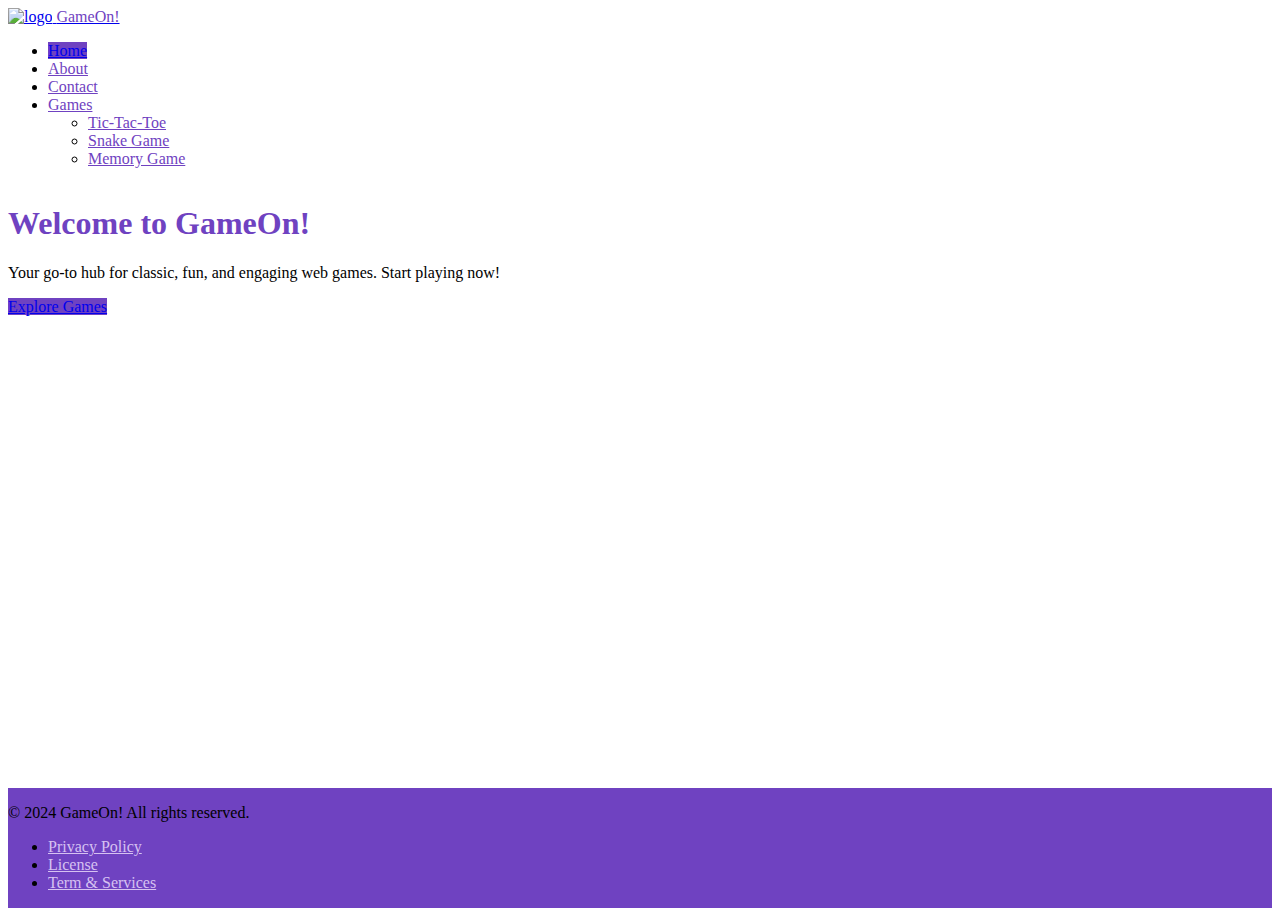
==== index.html @ 3a427b95 "Create index.html" ====
<!DOCTYPE html>
<html lang="en">
<head>
    <meta charset="UTF-8">
    <meta name="viewport" content="width=device-width, initial-scale=1.0">
    <title>GameOn! - Play & Enjoy</title>
    <link href="https://cdn.jsdelivr.net/npm/bootstrap@5.0.2/dist/css/bootstrap.min.css" rel="stylesheet" integrity="sha384-EVSTQN3/azprG1Anm3QDgpJLIm9Nao0Yz1ztcQTwFspd3yD65VohhpuuCOmLASjC" crossorigin="anonymous">
    <style>
        html, body {
            height: 100%;
        }
        body {
            display: flex;
            flex-direction: column;
        }
        .content {
            flex: 1;
        }
        footer {
            position: relative;
            bottom: 0;
            width: 100%;
        }

        /* Purple Theme */
        .bg-purple {
            background-color: #6f42c1 !important;
        }
        .text-purple {
            color: #6f42c1 !important;
        }
        .btn-primary {
            background-color: #6f42c1;
            border-color: #6f42c1;
        }
        .btn-primary:hover {
            background-color: #5a359e;
            border-color: #5a359e;
        }
        .text-light-purple {
            color: #d6c1f1 !important;
        }
        .nav-pills .nav-link.active {
            background-color: #6f42c1;
        }
    </style>
</head>
<body>
    <!-- Header Section -->
    <div class="container">
        <header class="d-flex flex-wrap justify-content-between align-items-center py-3 mb-4 border-bottom">
            <a href="index.html" class="d-flex align-items-center mb-3 mb-md-0 text-dark text-decoration-none">
                <img src="images/logor.png" alt="logo" height="50" class="me-2">
                <span class="fs-4 text-purple">GameOn!</span>
            </a>

            <ul class="nav nav-pills">
                <li class="nav-item"><a href="index.html" class="nav-link active" aria-current="page">Home</a></li>
                <li class="nav-item"><a href="about.html" class="nav-link text-purple">About</a></li>
                <li class="nav-item"><a href="contact.html" class="nav-link text-purple">Contact</a></li>
                <!-- Dropdown menu -->
                <li class="nav-item dropdown">
                    <a class="nav-link dropdown-toggle text-purple" href="#" id="navbarDropdown" role="button" data-bs-toggle="dropdown" aria-expanded="false">
                        Games
                    </a>
                    <ul class="dropdown-menu">
                        <li><a class="dropdown-item text-purple" href="./tic-tac-toe/tic-tac-toe.html" target="_blank">Tic-Tac-Toe</a></li>
                        <li><a class="dropdown-item text-purple" href="./snake game/snake.html" target="_blank">Snake Game</a></li>
                        <li><a class="dropdown-item text-purple" href="#" target="_blank">Memory Game</a></li>
                    </ul>
                </li>
            </ul>
        </header>
    </div>

    <!-- Hero Section -->
    <section class="content bg-light text-center py-5">
        <div class="container">
            <h1 class="display-4 text-purple">Welcome to GameOn!</h1>
            <p class="lead">Your go-to hub for classic, fun, and engaging web games. Start playing now!</p>
            <a href="game_gallary.html" class="btn btn-primary btn-lg">Explore Games</a>
        </div>
    </section>

    <!-- Footer Section -->
    <footer class="bg-purple text-light py-3">
        <div class="container text-center">
            <p>&copy; 2024 GameOn! All rights reserved.</p>
            <ul class="list-inline">
                <li class="list-inline-item"><a href="policy.html" class="text-light-purple">Privacy Policy</a></li>
                <li class="list-inline-item"><a href="license.html" class="text-light-purple">License</a></li>
                <li class="list-inline-item"><a href="conditions.html" class="text-light-purple">Term & Services</a></li>
            </ul>
        </div>
    </footer>

    <script src="https://cdn.jsdelivr.net/npm/bootstrap@5.0.2/dist/js/bootstrap.bundle.min.js" integrity="sha384-MrcW6ZMFYlzcLA8Nl+NtUVF0sA7MsXsP1UyJoMp4YLEuNSfAP+JcXn/tWtIaxVXM" crossorigin="anonymous"></script>
</body>
</html>
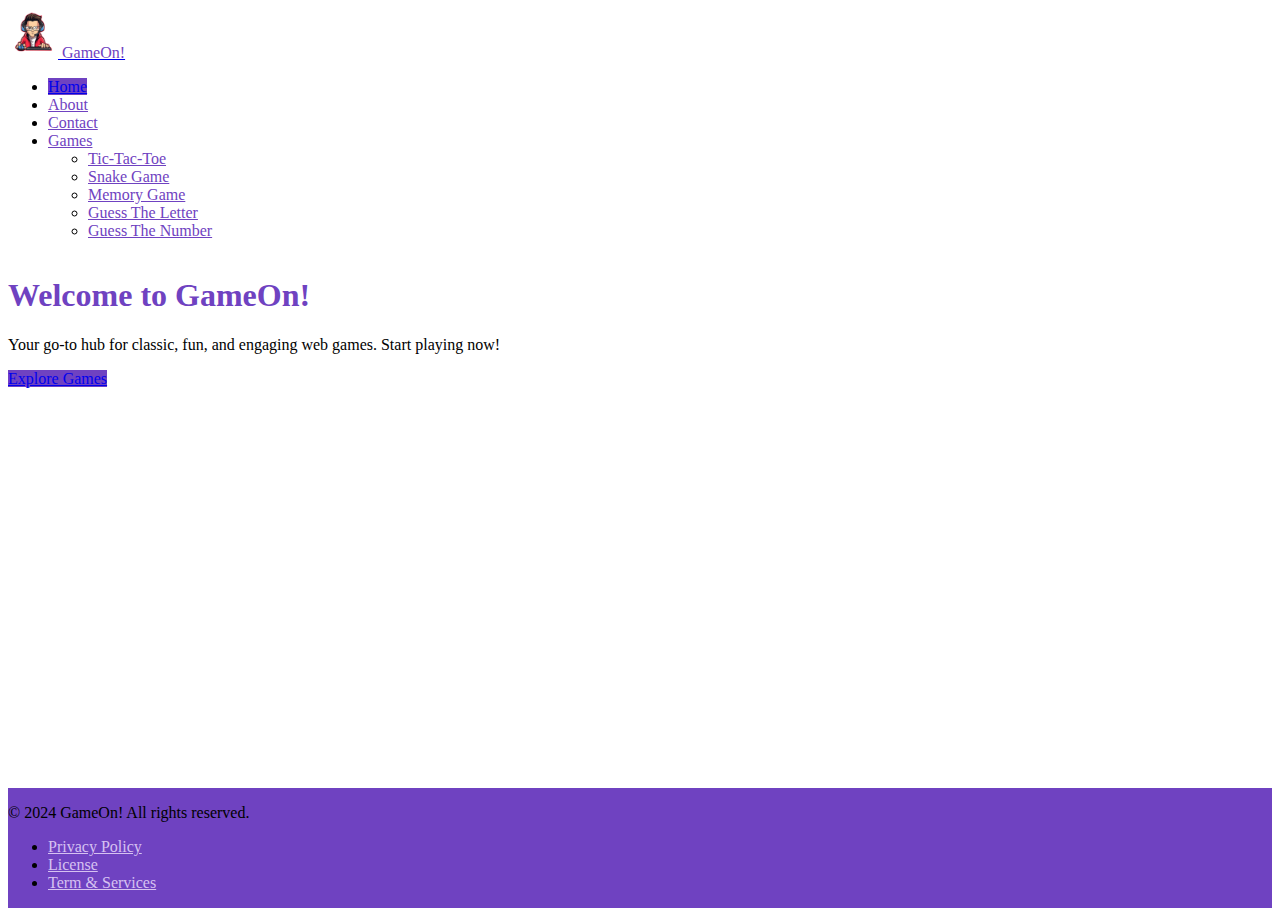
==== commit 5b29a074: "Update index.html" ====
--- a/index.html
+++ b/index.html
@@ -66,7 +66,9 @@
                     <ul class="dropdown-menu">
                         <li><a class="dropdown-item text-purple" href="./tic-tac-toe/tic-tac-toe.html" target="_blank">Tic-Tac-Toe</a></li>
                         <li><a class="dropdown-item text-purple" href="./snake game/snake.html" target="_blank">Snake Game</a></li>
-                        <li><a class="dropdown-item text-purple" href="#" target="_blank">Memory Game</a></li>
+                        <li><a class="dropdown-item text-purple" href="/Memory game/memory.html" target="_blank">Memory Game</a></li>
+                        <li><a class="dropdown-item text-purple" href="./guess the letter/guessLetter.html" target="_blank">Guess The Letter</a></li>
+                        <li><a class="dropdown-item text-purple" href="/guess the number/guessNumber.html" target="_blank">Guess The Number</a></li>
                     </ul>
                 </li>
             </ul>
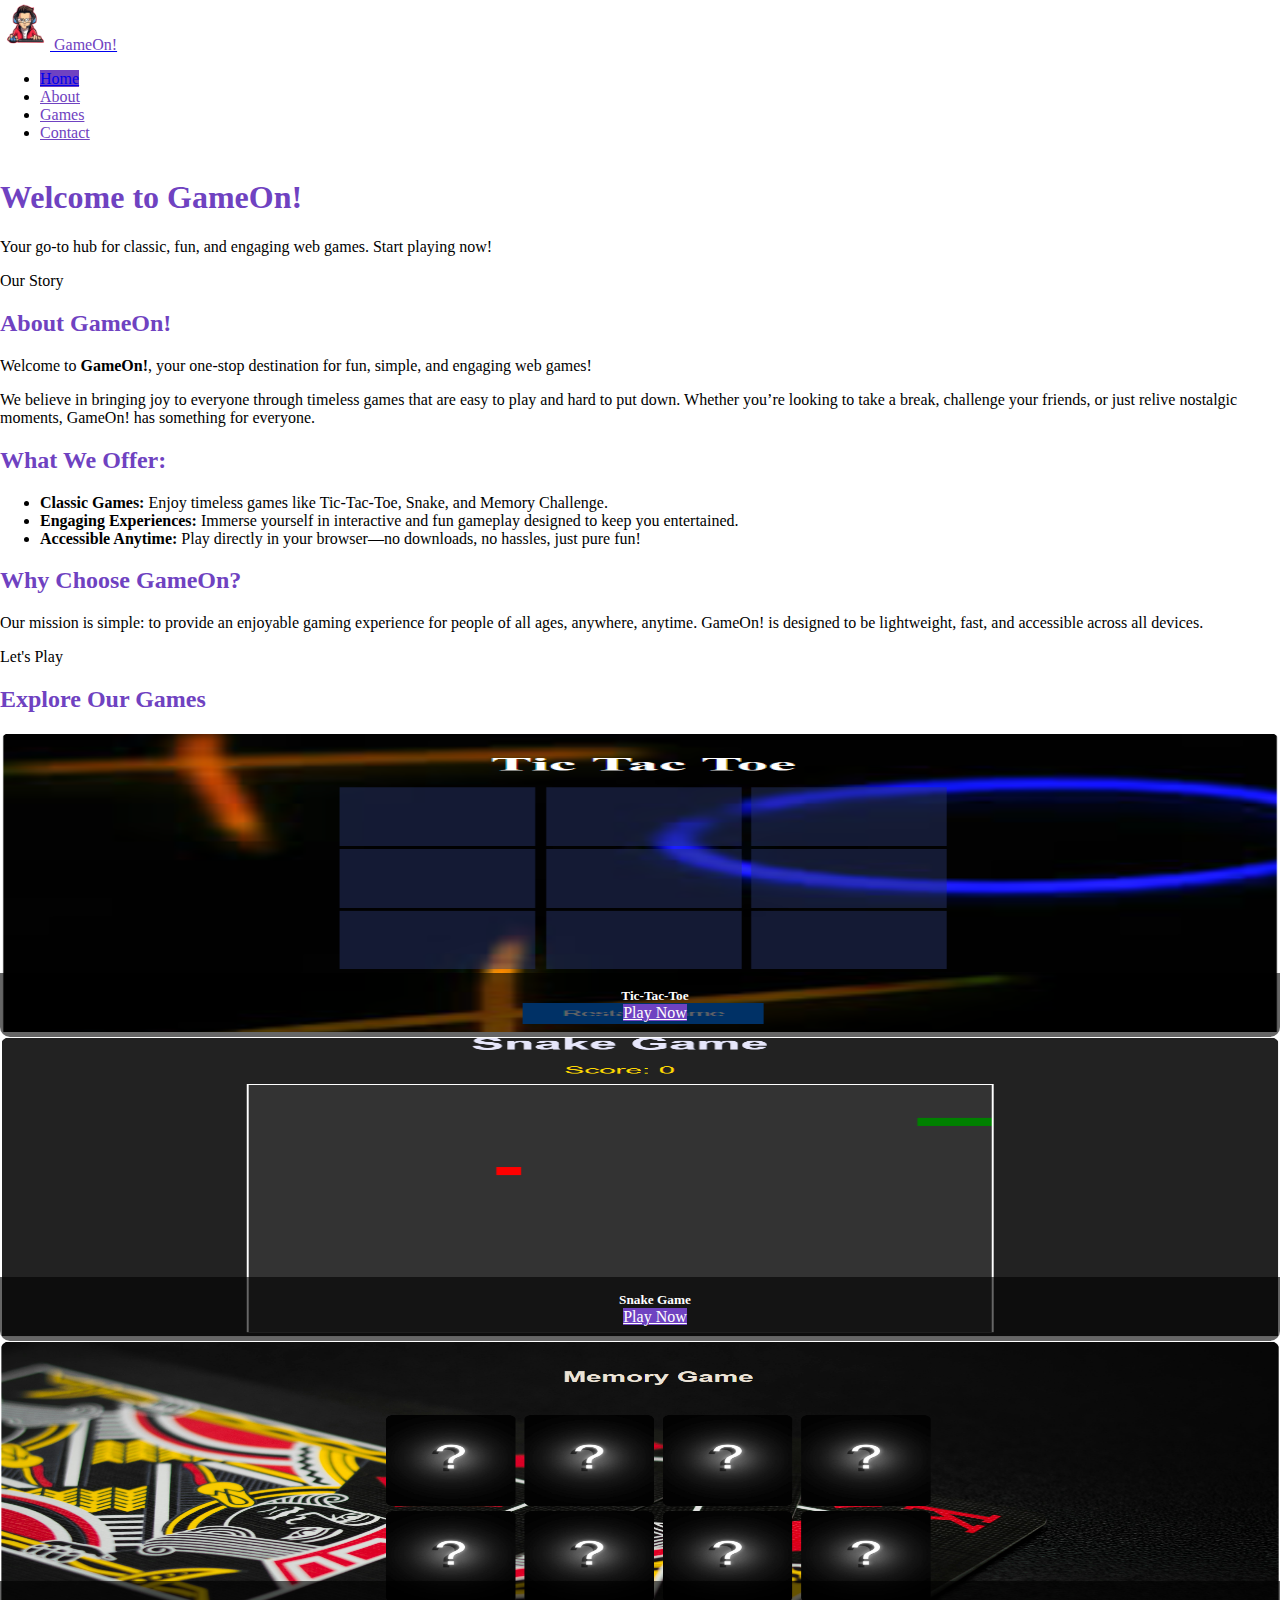
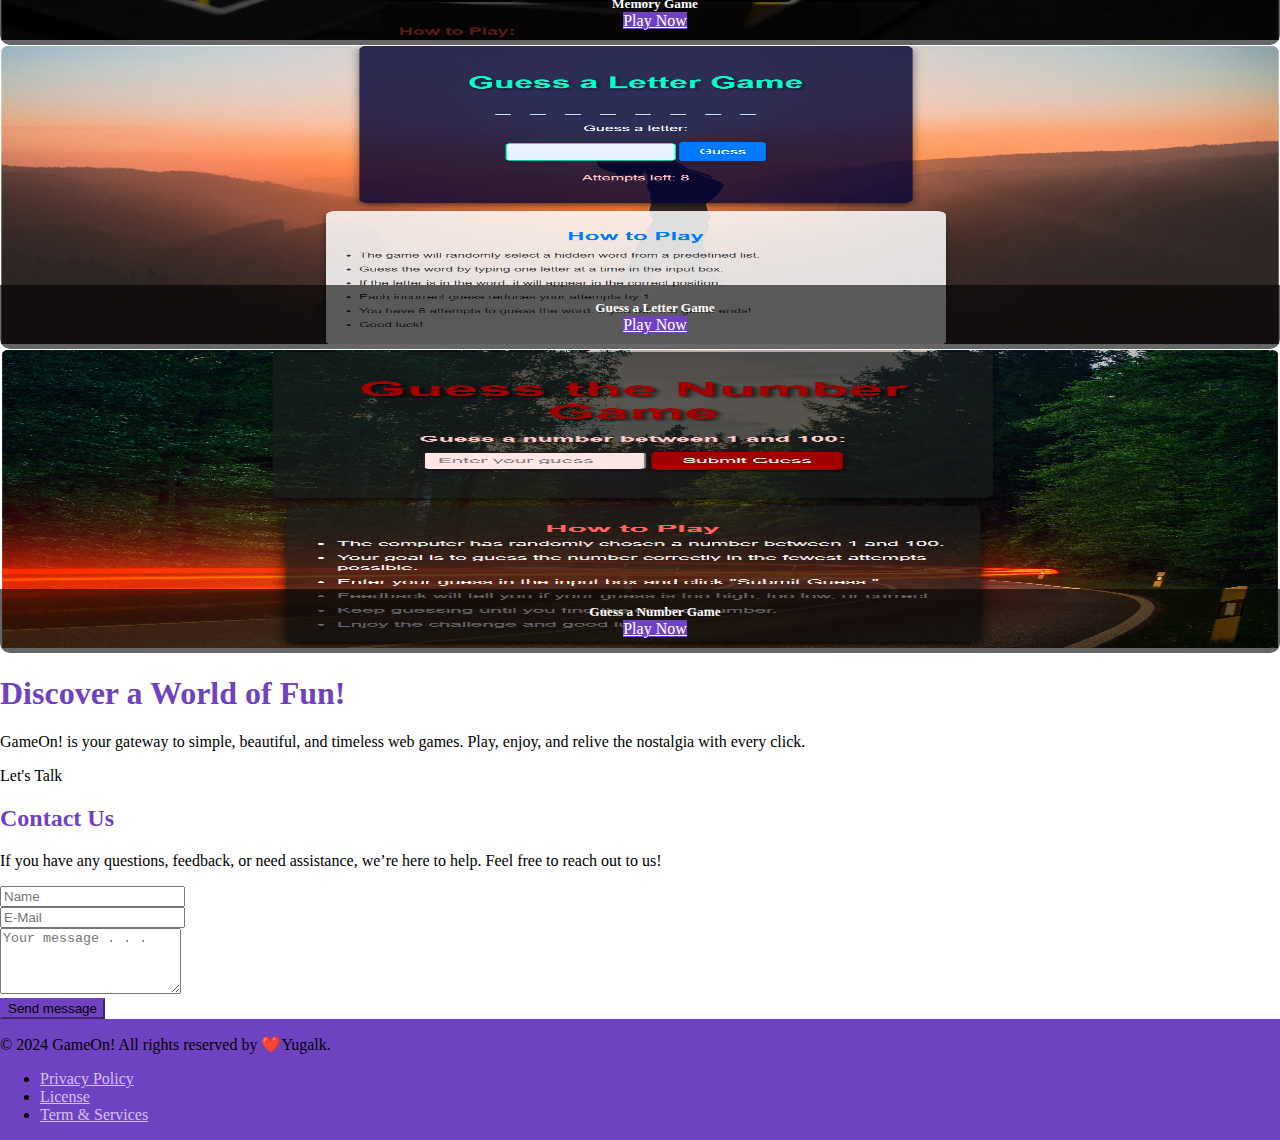
==== commit f77e0fd2: "combine all the webpages in one page and made the navbar sticky" ====
--- a/index.html
+++ b/index.html
@@ -1,101 +1,204 @@
 <!DOCTYPE html>
 <html lang="en">
+
 <head>
     <meta charset="UTF-8">
     <meta name="viewport" content="width=device-width, initial-scale=1.0">
     <title>GameOn! - Play & Enjoy</title>
-    <link href="https://cdn.jsdelivr.net/npm/bootstrap@5.0.2/dist/css/bootstrap.min.css" rel="stylesheet" integrity="sha384-EVSTQN3/azprG1Anm3QDgpJLIm9Nao0Yz1ztcQTwFspd3yD65VohhpuuCOmLASjC" crossorigin="anonymous">
-    <style>
-        html, body {
-            height: 100%;
-        }
-        body {
-            display: flex;
-            flex-direction: column;
-        }
-        .content {
-            flex: 1;
-        }
-        footer {
-            position: relative;
-            bottom: 0;
-            width: 100%;
-        }
-
-        /* Purple Theme */
-        .bg-purple {
-            background-color: #6f42c1 !important;
-        }
-        .text-purple {
-            color: #6f42c1 !important;
-        }
-        .btn-primary {
-            background-color: #6f42c1;
-            border-color: #6f42c1;
-        }
-        .btn-primary:hover {
-            background-color: #5a359e;
-            border-color: #5a359e;
-        }
-        .text-light-purple {
-            color: #d6c1f1 !important;
-        }
-        .nav-pills .nav-link.active {
-            background-color: #6f42c1;
-        }
-    </style>
+    <link rel="icon" href="./images/logor.png" type="image">
+    <link href="https://cdn.jsdelivr.net/npm/bootstrap@5.0.2/dist/css/bootstrap.min.css" rel="stylesheet"
+        integrity="sha384-EVSTQN3/azprG1Anm3QDgpJLIm9Nao0Yz1ztcQTwFspd3yD65VohhpuuCOmLASjC" crossorigin="anonymous">
+    <link rel="stylesheet" href="style.css">
 </head>
+
 <body>
+
     <!-- Header Section -->
-    <div class="container">
-        <header class="d-flex flex-wrap justify-content-between align-items-center py-3 mb-4 border-bottom">
-            <a href="index.html" class="d-flex align-items-center mb-3 mb-md-0 text-dark text-decoration-none">
+    <!-- Sticky Navbar -->
+    <nav class="navbar sticky-top navbar-light bg-light border-bottom">
+        <div class="container">
+            <a href="index.html" class="navbar-brand d-flex align-items-center">
                 <img src="images/logor.png" alt="logo" height="50" class="me-2">
                 <span class="fs-4 text-purple">GameOn!</span>
             </a>
-
             <ul class="nav nav-pills">
-                <li class="nav-item"><a href="index.html" class="nav-link active" aria-current="page">Home</a></li>
-                <li class="nav-item"><a href="about.html" class="nav-link text-purple">About</a></li>
-                <li class="nav-item"><a href="contact.html" class="nav-link text-purple">Contact</a></li>
-                <!-- Dropdown menu -->
-                <li class="nav-item dropdown">
-                    <a class="nav-link dropdown-toggle text-purple" href="#" id="navbarDropdown" role="button" data-bs-toggle="dropdown" aria-expanded="false">
-                        Games
-                    </a>
-                    <ul class="dropdown-menu">
-                        <li><a class="dropdown-item text-purple" href="./tic-tac-toe/tic-tac-toe.html" target="_blank">Tic-Tac-Toe</a></li>
-                        <li><a class="dropdown-item text-purple" href="./snake game/snake.html" target="_blank">Snake Game</a></li>
-                        <li><a class="dropdown-item text-purple" href="/Memory game/memory.html" target="_blank">Memory Game</a></li>
-                        <li><a class="dropdown-item text-purple" href="./guess the letter/guessLetter.html" target="_blank">Guess The Letter</a></li>
-                        <li><a class="dropdown-item text-purple" href="/guess the number/guessNumber.html" target="_blank">Guess The Number</a></li>
-                    </ul>
-                </li>
+                <li class="nav-item"><a href="#home" class="nav-link active" aria-current="page">Home</a></li>
+                <li class="nav-item"><a href="#about" class="nav-link text-purple">About</a></li>
+                <li class="nav-item"><a href="#game-gallary" class="nav-link text-purple">Games</a></li>
+                <li class="nav-item"><a href="#contact" class="nav-link text-purple">Contact</a></li>
             </ul>
-        </header>
-    </div>
-
-    <!-- Hero Section -->
-    <section class="content bg-light text-center py-5">
+        </div>
+    </nav>
+
+    <!-- Home Section -->
+    <section id="home" class="content bg-light text-center py-5">
         <div class="container">
             <h1 class="display-4 text-purple">Welcome to GameOn!</h1>
             <p class="lead">Your go-to hub for classic, fun, and engaging web games. Start playing now!</p>
-            <a href="game_gallary.html" class="btn btn-primary btn-lg">Explore Games</a>
+        </div>
+    </section>
+
+    <!-- About Section -->
+    <section id="about" class="py-5">
+        <div class="container">
+            <div class="row justify-content-center">
+                <div class="col-md-8">
+                    <div class="text-center">
+                        <span class="text-muted">Our Story</span>
+                        <h2 class="display-5 fw-bold text-purple">About GameOn!</h2>
+                        <p class="lead">
+                            Welcome to <strong>GameOn!</strong>, your one-stop destination for fun, simple, and engaging
+                            web games!
+                        </p>
+                        <p>
+                            We believe in bringing joy to everyone through timeless games that are easy to play and hard
+                            to put down. Whether you’re looking to take a break, challenge your friends, or just relive
+                            nostalgic moments, GameOn! has something for everyone.
+                        </p>
+                        <h2 class="text-center text-purple mb-4">What We Offer:</h2>
+                        <ul class="text-start">
+                            <li><strong>Classic Games:</strong> Enjoy timeless games like Tic-Tac-Toe, Snake, and Memory
+                                Challenge.</li>
+                            <li><strong>Engaging Experiences:</strong> Immerse yourself in interactive and fun gameplay
+                                designed to keep you entertained.</li>
+                            <li><strong>Accessible Anytime:</strong> Play directly in your browser—no downloads, no
+                                hassles, just pure fun!</li>
+                        </ul>
+                        <h2 class="text-center text-purple mb-4">Why Choose GameOn?</h2>
+                        <p>
+                            Our mission is simple: to provide an enjoyable gaming experience for people of all ages,
+                            anywhere, anytime. GameOn! is designed to be lightweight, fast, and accessible across all
+                            devices.
+                        </p>
+                    </div>
+                </div>
+            </div>
+        </div>
+    </section>
+
+    <!-- Gallery Section -->
+    <section id="game-gallary" class="container py-5">
+        <span class="text-muted text-center justify-content-center row">Let's Play</span>
+        <h2 class="display-5 fw-bold text-purple text-center text-purple mb-4">Explore Our Games</h2>
+        <div class="row">
+            <!-- Game 1 -->
+            <div class="col-md-4 mb-4">
+                <div class="card game-card">
+                    <img src="images/tic-tac-toe.png" alt="Tic-Tac-Toe" height="300" width="350">
+                    <div class="card-body">
+                        <h5>Tic-Tac-Toe</h5>
+                        <a href="./tic-tac-toe/tic-tac-toe.html" class="btn btn-game">Play Now</a>
+                    </div>
+                </div>
+            </div>
+            <!-- Game 2 -->
+            <div class="col-md-4 mb-4">
+                <div class="card game-card">
+                    <img src="images/snake.png" alt="Snake Game" height="300" width="350">
+                    <div class="card-body">
+                        <h5>Snake Game</h5>
+                        <a href="./snake-game/snake.html" class="btn btn-game">Play Now</a>
+                    </div>
+                </div>
+            </div>
+            <!-- Game 3 -->
+            <div class="col-md-4 mb-4">
+                <div class="card game-card">
+                    <img src="images/memoryCard.png" alt="Memory Game" height="300" width="350">
+                    <div class="card-body">
+                        <h5>Memory Game</h5>
+                        <a href="./Memory-game/memory.html" class="btn btn-game">Play Now</a>
+                    </div>
+                </div>
+            </div>
+            <!-- Game 4 -->
+            <div class="col-md-4 mb-4">
+                <div class="card game-card">
+                    <img src="images/guessLetter.png" alt="Guess a Letter Game" height="300" width="350">
+                    <div class="card-body">
+                        <h5>Guess a Letter Game</h5>
+                        <a href="./guess-the-letter/guessLetter.html" class="btn btn-game">Play Now</a>
+                    </div>
+                </div>
+            </div>
+            <!-- Game 5 -->
+            <div class="col-md-4 mb-4">
+                <div class="card game-card">
+                    <img src="images/guessNumber.png" alt="Guess a number Game" height="300" width="350">
+                    <div class="card-body">
+                        <h5>Guess a Number Game</h5>
+                        <a href="./guess-the-number/guessNumber.html" class="btn btn-game">Play Now</a>
+                    </div>
+                </div>
+            </div>
+        </div>
+    </section>
+    <!-- Cover Section -->
+    <main class="px-3 text-center bg-light py-5">
+        <h1 class="text-purple">Discover a World of Fun!</h1>
+        <p class="lead">GameOn! is your gateway to simple, beautiful, and timeless web games. Play, enjoy, and relive
+            the nostalgia with every click.</p>
+    </main>
+
+    <!-- Main contact area -->
+    <section id="contact" class="py-5 content">
+        <div class="container">
+            <div class="row justify-content-center text-center mb-2 mb-lg-4">
+                <div class="col-lg-8 col-xxl-7">
+                    <span class="text-muted">Let's Talk</span>
+                    <h2 class="display-5 fw-bold mb-3 text-purple">Contact Us</h2>
+                    <p class="lead mb-0">If you have any questions, feedback, or need assistance, we’re here to help.
+                        Feel free to reach out to us!</p>
+                </div>
+            </div>
+            <div class="row justify-content-center">
+                <div class="col-md-10 col-lg-6">
+                    <form>
+                        <div class="row justify-content-center">
+                            <div class="col-md-6">
+                                <div class="mb-3">
+                                    <input class="form-control bg-light" placeholder="Name" type="text" required>
+                                </div>
+                            </div>
+                            <div class="col-md-6">
+                                <div class="mb-3">
+                                    <input class="form-control bg-light" placeholder="E-Mail" type="email" required>
+                                </div>
+                            </div>
+                            <div class="col-md-12">
+                                <div class="mb-3">
+                                    <textarea class="form-control bg-light" placeholder="Your message . . ." rows="4"
+                                        required></textarea>
+                                </div>
+                            </div>
+                            <div class="col-md-4">
+                                <div class="d-grid">
+                                    <button class="btn btn-primary" type="submit">Send message</button>
+                                </div>
+                            </div>
+                        </div>
+                    </form>
+                </div>
+            </div>
         </div>
     </section>
 
     <!-- Footer Section -->
     <footer class="bg-purple text-light py-3">
         <div class="container text-center">
-            <p>&copy; 2024 GameOn! All rights reserved.</p>
+            <p>&copy; 2024 GameOn! All rights reserved by ❤️Yugalk.</p>
             <ul class="list-inline">
                 <li class="list-inline-item"><a href="policy.html" class="text-light-purple">Privacy Policy</a></li>
                 <li class="list-inline-item"><a href="license.html" class="text-light-purple">License</a></li>
-                <li class="list-inline-item"><a href="conditions.html" class="text-light-purple">Term & Services</a></li>
+                <li class="list-inline-item"><a href="conditions.html" class="text-light-purple">Term & Services</a>
+                </li>
             </ul>
         </div>
     </footer>
 
-    <script src="https://cdn.jsdelivr.net/npm/bootstrap@5.0.2/dist/js/bootstrap.bundle.min.js" integrity="sha384-MrcW6ZMFYlzcLA8Nl+NtUVF0sA7MsXsP1UyJoMp4YLEuNSfAP+JcXn/tWtIaxVXM" crossorigin="anonymous"></script>
+    <script src="https://cdn.jsdelivr.net/npm/bootstrap@5.0.2/dist/js/bootstrap.bundle.min.js"
+        integrity="sha384-MrcW6ZMFYlzcLA8Nl+NtUVF0sA7MsXsP1UyJoMp4YLEuNSfAP+JcXn/tWtIaxVXM"
+        crossorigin="anonymous"></script>
 </body>
-</html>
+
+</html>--- a/style.css
+++ b/style.css
@@ -0,0 +1,78 @@
+html, body { 
+    margin: 0;
+    overflow:visible;
+    }
+    body {
+    display: flex;
+    flex-direction: column;
+    }
+    .content {
+    flex: 1;
+    height: auto;
+    }
+    header {
+        position: sticky;
+        top: 0;
+        z-index: 1020; 
+        width: 100%;
+        background-color: white;  
+    }
+    
+    footer {
+    position: relative;
+    bottom: 0;
+    width: 100%;
+    }
+    
+    /* Purple Theme */
+    .bg-purple {
+    background-color: #6f42c1 !important;
+    }
+    .text-purple {
+    color: #6f42c1 !important;
+    }
+    
+    .btn-game {
+        background-color: #6f42c1;
+        color: white;
+        border: none;
+    }
+    .btn-primary {
+    background-color: #6f42c1;
+    border-color: #6f42c1;
+    }
+    .btn-primary:hover {
+    background-color: #5a359e;
+    border-color: #5a359e;
+    }
+    .text-light-purple {
+    color: #d6c1f1 !important;
+    }
+    .nav-pills .nav-link.active {
+    background-color: #6f42c1;
+    }
+    
+    .game-card {
+    position: relative;
+    overflow: hidden;
+    border-radius: 10px;
+    }
+    .game-card img {
+    width: 100%;
+    transition: transform 0.3s ease;
+    }
+    .game-card:hover img {
+    transform: scale(1.1);
+    }
+    .game-card .card-body {
+    background-color: rgba(0, 0, 0, 0.6);
+    position: absolute;
+    bottom: 0;
+    width: 100%;
+    text-align: center;
+    color: white;
+    padding: 15px;
+    }
+    .game-card .card-body h5 {
+    margin: 0;
+    } 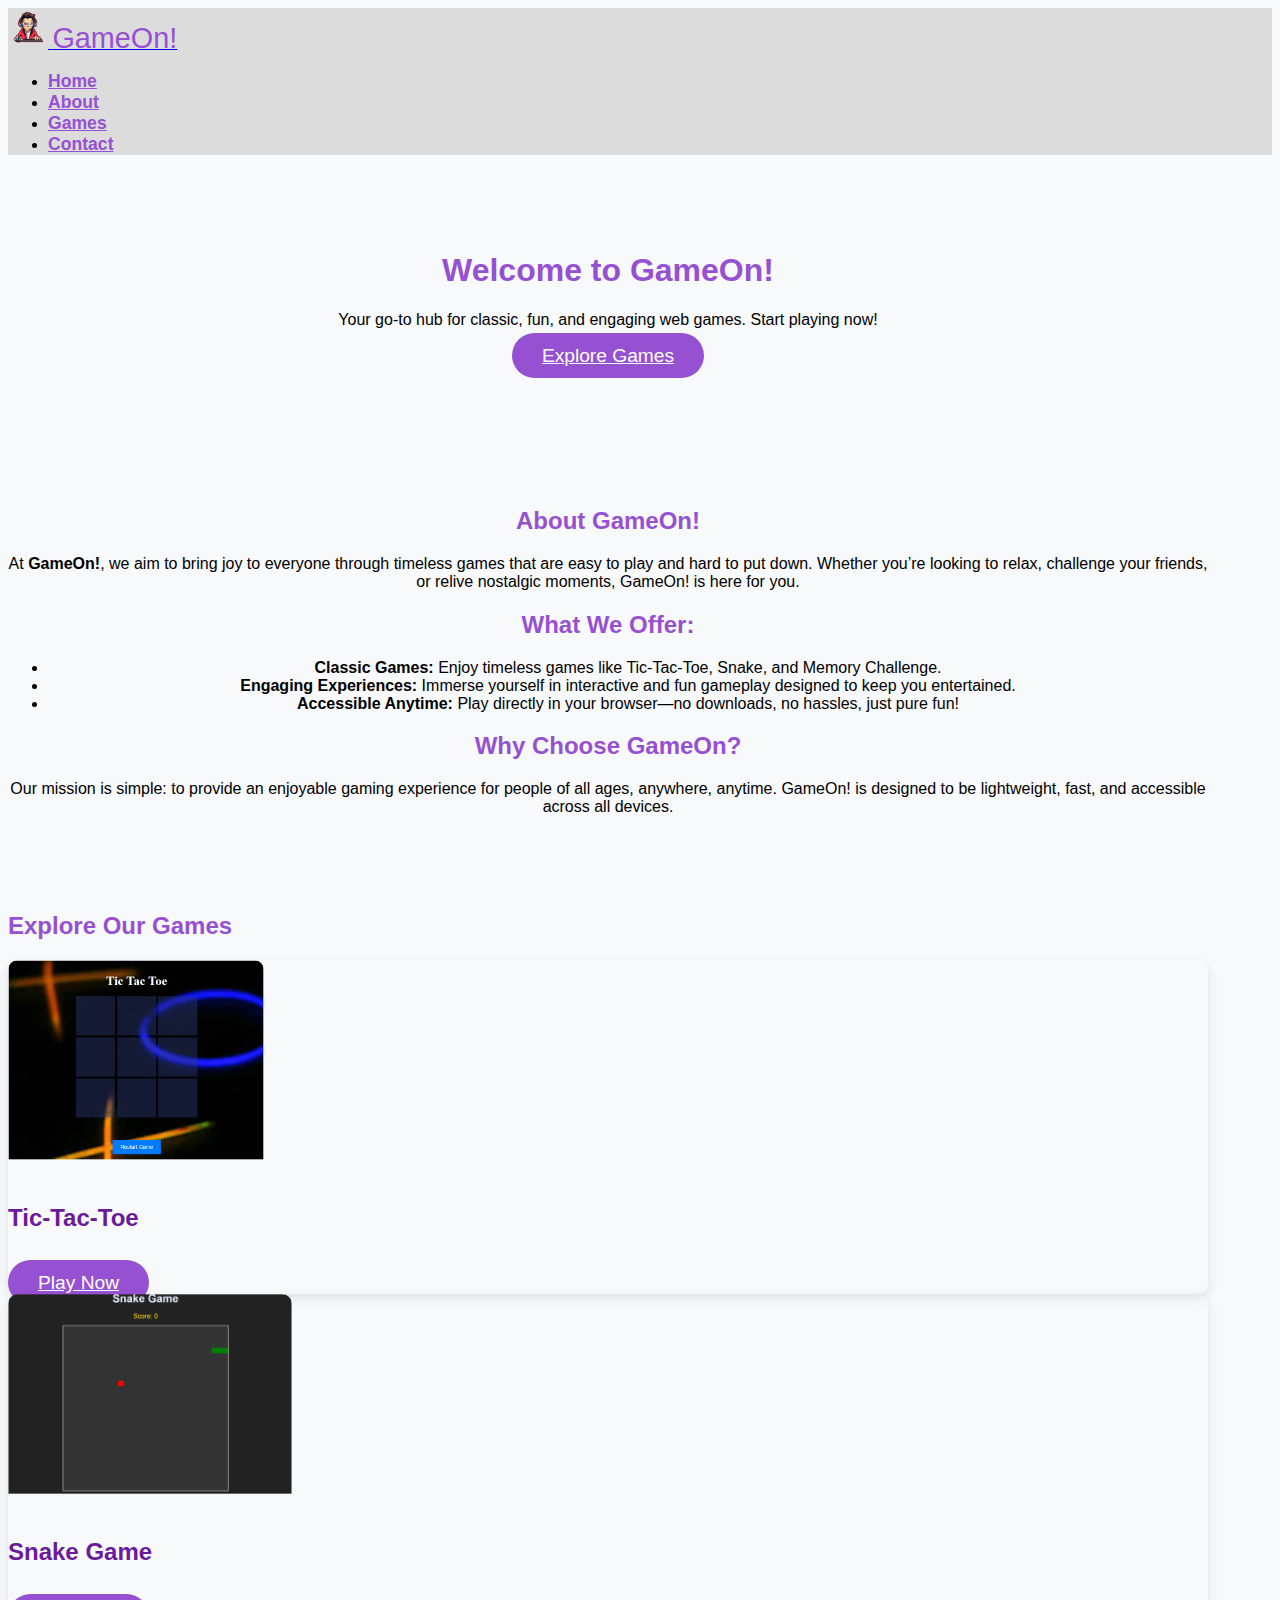
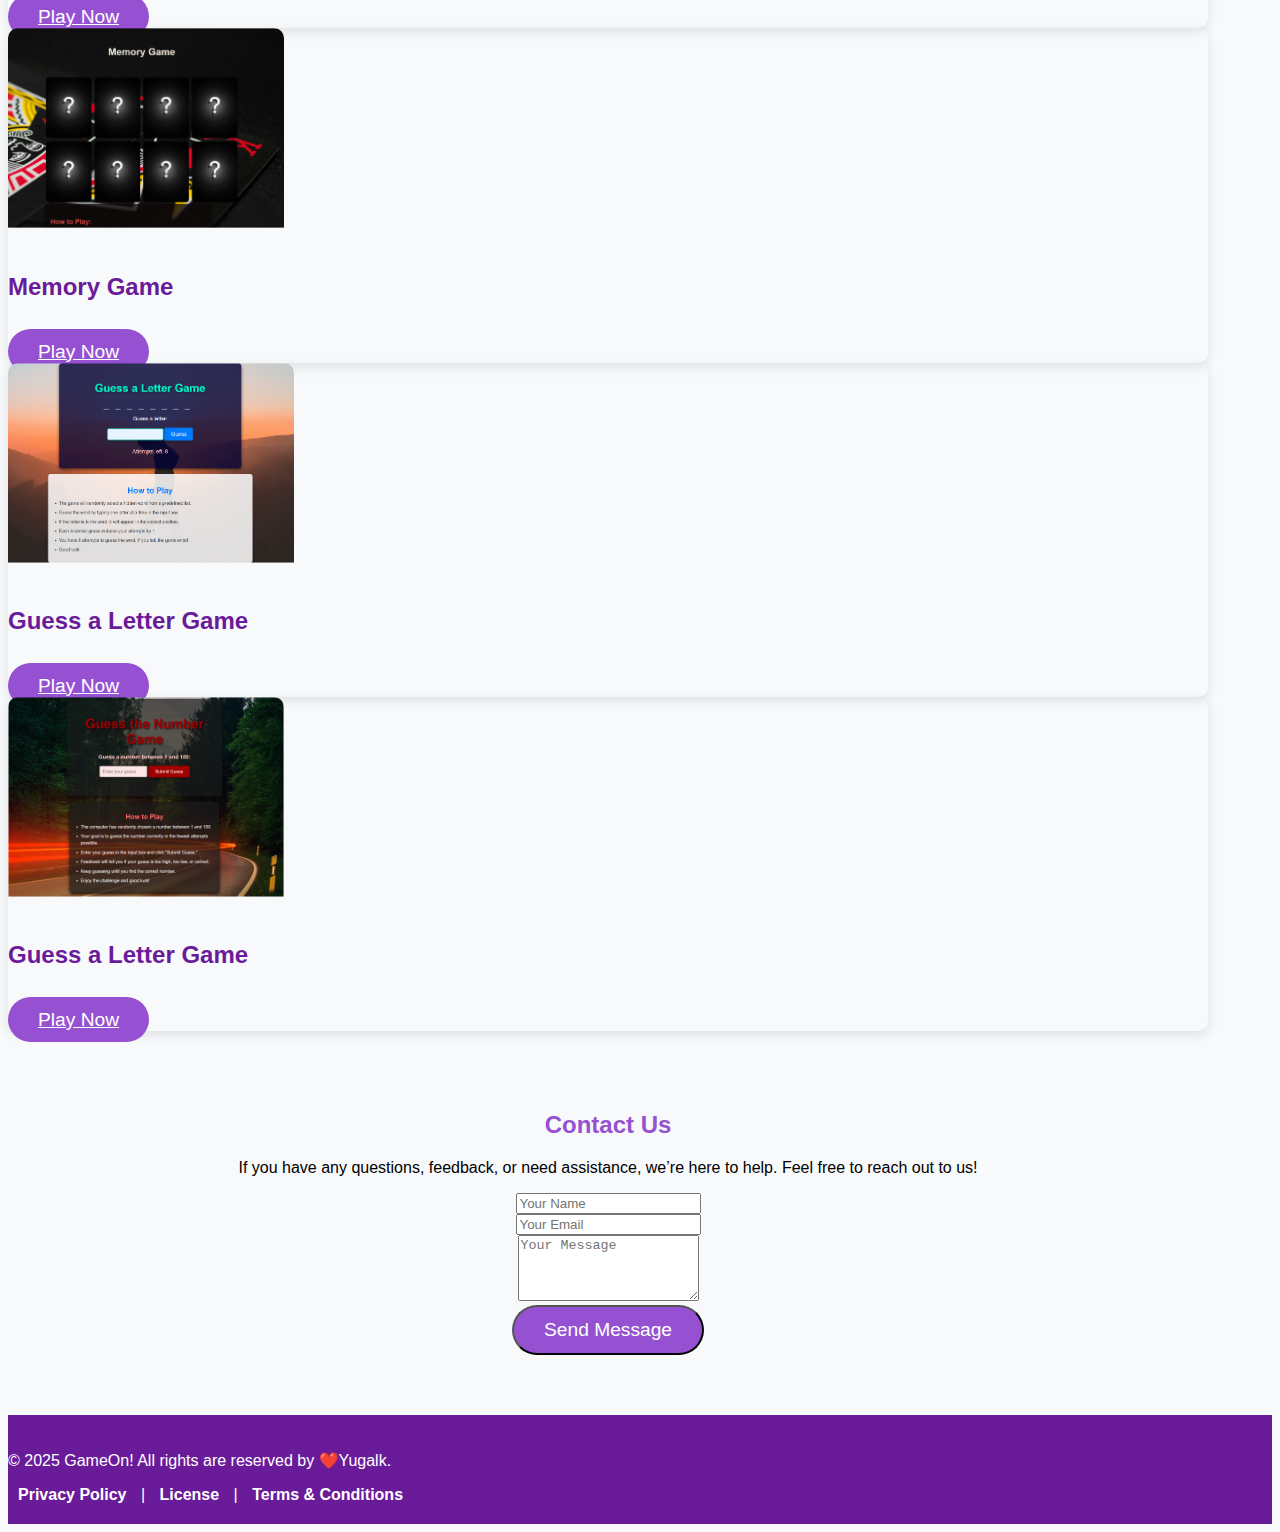
==== commit e463b6c6: "make the template good" ====
--- a/index.html
+++ b/index.html
@@ -5,199 +5,152 @@
     <meta charset="UTF-8">
     <meta name="viewport" content="width=device-width, initial-scale=1.0">
     <title>GameOn! - Play & Enjoy</title>
-    <link rel="icon" href="./images/logor.png" type="image">
+    <link rel="icon" href="./images/logor.png" type="image/png">
     <link href="https://cdn.jsdelivr.net/npm/bootstrap@5.0.2/dist/css/bootstrap.min.css" rel="stylesheet"
         integrity="sha384-EVSTQN3/azprG1Anm3QDgpJLIm9Nao0Yz1ztcQTwFspd3yD65VohhpuuCOmLASjC" crossorigin="anonymous">
-    <link rel="stylesheet" href="style.css">
+    <link rel="stylesheet" href="./style.css">
+
 </head>
 
 <body>
-
     <!-- Header Section -->
-    <!-- Sticky Navbar -->
-    <nav class="navbar sticky-top navbar-light bg-light border-bottom">
+    <nav class="navbar sticky-top navbar-expand-lg navbar-dark">
         <div class="container">
-            <a href="index.html" class="navbar-brand d-flex align-items-center">
-                <img src="images/logor.png" alt="logo" height="50" class="me-2">
-                <span class="fs-4 text-purple">GameOn!</span>
+            <a href="./index.html" class="navbar-brand d-flex align-items-center">
+                <img src="./images/logor.png" alt="logo" class="me-2" width="40">
+                <span>GameOn!</span>
             </a>
-            <ul class="nav nav-pills">
-                <li class="nav-item"><a href="#home" class="nav-link active" aria-current="page">Home</a></li>
-                <li class="nav-item"><a href="#about" class="nav-link text-purple">About</a></li>
-                <li class="nav-item"><a href="#game-gallary" class="nav-link text-purple">Games</a></li>
-                <li class="nav-item"><a href="#contact" class="nav-link text-purple">Contact</a></li>
+            <ul class="nav nav-pills ms-auto">
+                <li class="nav-item"><a href="#home" class="nav-link">Home</a></li>
+                <li class="nav-item"><a href="#about" class="nav-link">About</a></li>
+                <li class="nav-item"><a href="#game-gallery" class="nav-link">Games</a></li>
+                <li class="nav-item"><a href="#contact" class="nav-link">Contact</a></li>
             </ul>
         </div>
     </nav>
 
     <!-- Home Section -->
-    <section id="home" class="content bg-light text-center py-5">
+    <section id="home" class="content bg-light">
         <div class="container">
-            <h1 class="display-4 text-purple">Welcome to GameOn!</h1>
+            <h1 class="display-4 text-purple fw-bold">Welcome to GameOn!</h1>
             <p class="lead">Your go-to hub for classic, fun, and engaging web games. Start playing now!</p>
+            <a href="#game-gallery" class="btn btn-game">Explore Games</a>
         </div>
     </section>
 
     <!-- About Section -->
-    <section id="about" class="py-5">
+    <section id="about" class="content bg-light">
         <div class="container">
-            <div class="row justify-content-center">
-                <div class="col-md-8">
-                    <div class="text-center">
-                        <span class="text-muted">Our Story</span>
-                        <h2 class="display-5 fw-bold text-purple">About GameOn!</h2>
-                        <p class="lead">
-                            Welcome to <strong>GameOn!</strong>, your one-stop destination for fun, simple, and engaging
-                            web games!
-                        </p>
-                        <p>
-                            We believe in bringing joy to everyone through timeless games that are easy to play and hard
-                            to put down. Whether you’re looking to take a break, challenge your friends, or just relive
-                            nostalgic moments, GameOn! has something for everyone.
-                        </p>
-                        <h2 class="text-center text-purple mb-4">What We Offer:</h2>
-                        <ul class="text-start">
-                            <li><strong>Classic Games:</strong> Enjoy timeless games like Tic-Tac-Toe, Snake, and Memory
-                                Challenge.</li>
-                            <li><strong>Engaging Experiences:</strong> Immerse yourself in interactive and fun gameplay
-                                designed to keep you entertained.</li>
-                            <li><strong>Accessible Anytime:</strong> Play directly in your browser—no downloads, no
-                                hassles, just pure fun!</li>
-                        </ul>
-                        <h2 class="text-center text-purple mb-4">Why Choose GameOn?</h2>
-                        <p>
-                            Our mission is simple: to provide an enjoyable gaming experience for people of all ages,
-                            anywhere, anytime. GameOn! is designed to be lightweight, fast, and accessible across all
-                            devices.
-                        </p>
+            <h2 class="display-5 text-purple fw-bold">About GameOn!</h2>
+            <p class="lead">
+                At <strong>GameOn!</strong>, we aim to bring joy to everyone through timeless games that are easy to
+                play
+                and hard to put down. Whether you’re looking to relax, challenge your friends, or relive nostalgic
+                moments,
+                GameOn! is here for you.
+            </p>
+            <h2 class="display-5 text-purple ">What We Offer:</h2>
+            <ul class="text-start lead">
+                <li><strong class="bold">Classic Games:</strong> Enjoy timeless games like Tic-Tac-Toe, Snake, and Memory
+                    Challenge.</li>
+                <li><strong class="bold">Engaging Experiences:</strong> Immerse yourself in interactive and fun gameplay
+                    designed to keep you entertained.</li>
+                <li><strong class="bold">Accessible Anytime:</strong> Play directly in your browser—no downloads, no
+                    hassles, just pure fun!</li>
+            </ul>
+            <h2 class="display-5 text-purple ">Why Choose GameOn?</h2>
+            <p class="lead">
+                Our mission is simple: to provide an enjoyable gaming experience for people of all ages,
+                anywhere, anytime. GameOn! is designed to be lightweight, fast, and accessible across all
+                devices.
+            </p>
+        </div>
+    </section>
+
+    <!-- Games Gallery Section -->
+    <section id="game-gallery" class="container py-5">
+        <h2 class="display-5 text-purple text-center mb-5 fw-bold">Explore Our Games</h2>
+        <div class="row g-4">
+
+            <div class="col-md-4">
+                <div class="card">
+                    <img src="./images/tic-tac-toe.png" class="card-img-top" alt="Tic-Tac-Toe">
+                    <div class="card-body">
+                        <h5 class="card-title">Tic-Tac-Toe</h5>
+                        <a href="./tic-tac-toe/tic-tac-toe.html" class="btn btn-game">Play Now</a>
+                    </div>
+                </div>
+            </div>
+            <div class="col-md-4">
+                <div class="card">
+                    <img src="./images/snake.png" class="card-img-top" alt="Snake Game">
+                    <div class="card-body">
+                        <h5 class="card-title">Snake Game</h5>
+                        <a href="./snake-game/snake.html" class="btn btn-game">Play Now</a>
+                    </div>
+                </div>
+            </div>
+            <div class="col-md-4">
+                <div class="card">
+                    <img src="./images/memoryCard.png" class="card-img-top" alt="Memory Game">
+                    <div class="card-body">
+                        <h5 class="card-title">Memory Game</h5>
+                        <a href="./memory-game/memory.html" class="btn btn-game">Play Now</a>
+                    </div>
+                </div>
+            </div>
+            <div class="col-md-4">
+                <div class="card">
+                    <img src="./images/guessLetter.png" class="card-img-top" alt="Guess a Letter Game" >
+                    <div class="card-body">
+                        <h5 class="card-title">Guess a Letter Game</h5>
+                        <a href="./guess-the-letter/guessLetter.html" class="btn btn-game">Play Now</a>
+                    </div>
+                </div>
+            </div>
+            <div class="col-md-4">
+                <div class="card">
+                    <img src="./images/guessNumber.png" class="card-img-top" alt="Guess a Letter Game" >
+                    <div class="card-body">
+                        <h5 class="card-title">Guess a Letter Game</h5>
+                        <a href="./guess-the-number/guessNumber.html" class="btn btn-game">Play Now</a>
                     </div>
                 </div>
             </div>
         </div>
     </section>
 
-    <!-- Gallery Section -->
-    <section id="game-gallary" class="container py-5">
-        <span class="text-muted text-center justify-content-center row">Let's Play</span>
-        <h2 class="display-5 fw-bold text-purple text-center text-purple mb-4">Explore Our Games</h2>
-        <div class="row">
-            <!-- Game 1 -->
-            <div class="col-md-4 mb-4">
-                <div class="card game-card">
-                    <img src="images/tic-tac-toe.png" alt="Tic-Tac-Toe" height="300" width="350">
-                    <div class="card-body">
-                        <h5>Tic-Tac-Toe</h5>
-                        <a href="./tic-tac-toe/tic-tac-toe.html" class="btn btn-game">Play Now</a>
-                    </div>
+    <!-- Contact Section -->
+    <section id="contact" class="content bg-light">
+        <div class="container">
+            <h2 class="display-5 text-purple text-center mb-4 fw-bold">Contact Us</h2>
+            <p class="lead mb-0">If you have any questions, feedback, or need assistance, we’re here to help.
+                Feel free to reach out to us!</p>
+            <form>
+                <div class="mb-3">
+                    <input type="text" class="form-control" placeholder="Your Name" required>
                 </div>
-            </div>
-            <!-- Game 2 -->
-            <div class="col-md-4 mb-4">
-                <div class="card game-card">
-                    <img src="images/snake.png" alt="Snake Game" height="300" width="350">
-                    <div class="card-body">
-                        <h5>Snake Game</h5>
-                        <a href="./snake-game/snake.html" class="btn btn-game">Play Now</a>
-                    </div>
+                <div class="mb-3">
+                    <input type="email" class="form-control" placeholder="Your Email" required>
                 </div>
-            </div>
-            <!-- Game 3 -->
-            <div class="col-md-4 mb-4">
-                <div class="card game-card">
-                    <img src="images/memoryCard.png" alt="Memory Game" height="300" width="350">
-                    <div class="card-body">
-                        <h5>Memory Game</h5>
-                        <a href="./Memory-game/memory.html" class="btn btn-game">Play Now</a>
-                    </div>
+                <div class="mb-3">
+                    <textarea class="form-control" rows="4" placeholder="Your Message" required></textarea>
                 </div>
-            </div>
-            <!-- Game 4 -->
-            <div class="col-md-4 mb-4">
-                <div class="card game-card">
-                    <img src="images/guessLetter.png" alt="Guess a Letter Game" height="300" width="350">
-                    <div class="card-body">
-                        <h5>Guess a Letter Game</h5>
-                        <a href="./guess-the-letter/guessLetter.html" class="btn btn-game">Play Now</a>
-                    </div>
-                </div>
-            </div>
-            <!-- Game 5 -->
-            <div class="col-md-4 mb-4">
-                <div class="card game-card">
-                    <img src="images/guessNumber.png" alt="Guess a number Game" height="300" width="350">
-                    <div class="card-body">
-                        <h5>Guess a Number Game</h5>
-                        <a href="./guess-the-number/guessNumber.html" class="btn btn-game">Play Now</a>
-                    </div>
-                </div>
-            </div>
-        </div>
-    </section>
-    <!-- Cover Section -->
-    <main class="px-3 text-center bg-light py-5">
-        <h1 class="text-purple">Discover a World of Fun!</h1>
-        <p class="lead">GameOn! is your gateway to simple, beautiful, and timeless web games. Play, enjoy, and relive
-            the nostalgia with every click.</p>
-    </main>
-
-    <!-- Main contact area -->
-    <section id="contact" class="py-5 content">
-        <div class="container">
-            <div class="row justify-content-center text-center mb-2 mb-lg-4">
-                <div class="col-lg-8 col-xxl-7">
-                    <span class="text-muted">Let's Talk</span>
-                    <h2 class="display-5 fw-bold mb-3 text-purple">Contact Us</h2>
-                    <p class="lead mb-0">If you have any questions, feedback, or need assistance, we’re here to help.
-                        Feel free to reach out to us!</p>
-                </div>
-            </div>
-            <div class="row justify-content-center">
-                <div class="col-md-10 col-lg-6">
-                    <form>
-                        <div class="row justify-content-center">
-                            <div class="col-md-6">
-                                <div class="mb-3">
-                                    <input class="form-control bg-light" placeholder="Name" type="text" required>
-                                </div>
-                            </div>
-                            <div class="col-md-6">
-                                <div class="mb-3">
-                                    <input class="form-control bg-light" placeholder="E-Mail" type="email" required>
-                                </div>
-                            </div>
-                            <div class="col-md-12">
-                                <div class="mb-3">
-                                    <textarea class="form-control bg-light" placeholder="Your message . . ." rows="4"
-                                        required></textarea>
-                                </div>
-                            </div>
-                            <div class="col-md-4">
-                                <div class="d-grid">
-                                    <button class="btn btn-primary" type="submit">Send message</button>
-                                </div>
-                            </div>
-                        </div>
-                    </form>
-                </div>
-            </div>
+                <button type="submit" class="btn btn-game w-100">Send Message</button>
+            </form>
         </div>
     </section>
 
     <!-- Footer Section -->
-    <footer class="bg-purple text-light py-3">
-        <div class="container text-center">
-            <p>&copy; 2024 GameOn! All rights reserved by ❤️Yugalk.</p>
-            <ul class="list-inline">
-                <li class="list-inline-item"><a href="policy.html" class="text-light-purple">Privacy Policy</a></li>
-                <li class="list-inline-item"><a href="license.html" class="text-light-purple">License</a></li>
-                <li class="list-inline-item"><a href="conditions.html" class="text-light-purple">Term & Services</a>
-                </li>
-            </ul>
-        </div>
+    <footer class="footer text-center">
+        <p>&copy; 2025 GameOn! All rights are reserved by ❤️Yugalk.</p>
+        <a href="./policy.html">Privacy Policy</a> |
+        <a href="./license.html">License</a> |
+        <a href="./conditions.html">Terms & Conditions</a>
     </footer>
 
     <script src="https://cdn.jsdelivr.net/npm/bootstrap@5.0.2/dist/js/bootstrap.bundle.min.js"
-        integrity="sha384-MrcW6ZMFYlzcLA8Nl+NtUVF0sA7MsXsP1UyJoMp4YLEuNSfAP+JcXn/tWtIaxVXM"
+        integrity="sha384-MrcW6ZMF5VxY78eCSrkhF0f3eR5KpAB6XsA7bMqh74u05n3fdv7Cft0uNHjsaYl"
         crossorigin="anonymous"></script>
 </body>
 
--- a/style.css
+++ b/style.css
@@ -1,78 +1,97 @@
-html, body { 
-    margin: 0;
-    overflow:visible;
-    }
-    body {
-    display: flex;
-    flex-direction: column;
-    }
-    .content {
-    flex: 1;
-    height: auto;
-    }
-    header {
-        position: sticky;
-        top: 0;
-        z-index: 1020; 
-        width: 100%;
-        background-color: white;  
-    }
-    
-    footer {
-    position: relative;
-    bottom: 0;
-    width: 100%;
-    }
-    
-    /* Purple Theme */
-    .bg-purple {
-    background-color: #6f42c1 !important;
-    }
-    .text-purple {
-    color: #6f42c1 !important;
-    }
-    
-    .btn-game {
-        background-color: #6f42c1;
-        color: white;
-        border: none;
-    }
-    .btn-primary {
-    background-color: #6f42c1;
-    border-color: #6f42c1;
-    }
-    .btn-primary:hover {
-    background-color: #5a359e;
-    border-color: #5a359e;
-    }
-    .text-light-purple {
-    color: #d6c1f1 !important;
-    }
-    .nav-pills .nav-link.active {
-    background-color: #6f42c1;
-    }
-    
-    .game-card {
-    position: relative;
-    overflow: hidden;
+ 
+body {
+    font-family: 'Arial', sans-serif;
+    background-color: #f8f9fa;
+}
+
+.navbar {
+    background-color: #dcdcdc;
+}
+
+.navbar-brand span{
+    font-size: 1.8rem;
+    color: #9651d2;
+}
+
+.nav-link {
+    color: #9651d2;
+    font-weight: bold;
+    font-size: 1.1rem;
+}
+
+.nav-link:hover {
+    color: #fff;
+    background-color: #9651d2;
+}
+
+.content {
+    padding: 60px 0;
+    text-align: center;
+}
+
+.text-purple {
+    color: #9651d2;
+}
+ .bold{
+    font-weight: bold; 
+}
+.btn-game {
+    background-color: #9651d2;
+    color: white;
+    padding: 12px 30px;
+    font-size: 1.2rem;
+    border-radius: 50px;
+    transition: all 0.3s ease;
+}
+
+.btn-game:hover {
+    background-color: #6a1b9a;
+    color: #fff;
+}
+
+.card {
+    box-shadow: 0 4px 12px rgba(0, 0, 0, 0.1);
     border-radius: 10px;
-    }
-    .game-card img {
-    width: 100%;
     transition: transform 0.3s ease;
-    }
-    .game-card:hover img {
-    transform: scale(1.1);
-    }
-    .game-card .card-body {
-    background-color: rgba(0, 0, 0, 0.6);
-    position: absolute;
-    bottom: 0;
-    width: 100%;
-    text-align: center;
+}
+
+.card:hover {
+    transform: translateY(-10px);
+}
+
+.card-title {
+    font-size: 1.5rem;
+    font-weight: bold;
+    color: #6a1b9a;
+}
+
+.footer {
+    background-color: #6a1b9a;
     color: white;
-    padding: 15px;
-    }
-    .game-card .card-body h5 {
-    margin: 0;
-    } +    padding: 20px 0;
+}
+
+.footer a {
+    color: white;
+    text-decoration: none;
+    font-weight: bold;
+    margin: 0 10px;
+}
+
+.footer a:hover {
+    text-decoration: underline;
+}
+
+.footer p {
+    font-size: 1rem;
+}
+
+.card-img-top {
+    height: 200px;
+    object-fit: cover;
+    border-radius: 10px 10px 0 0;
+}
+
+.container {
+    max-width: 1200px;
+} 